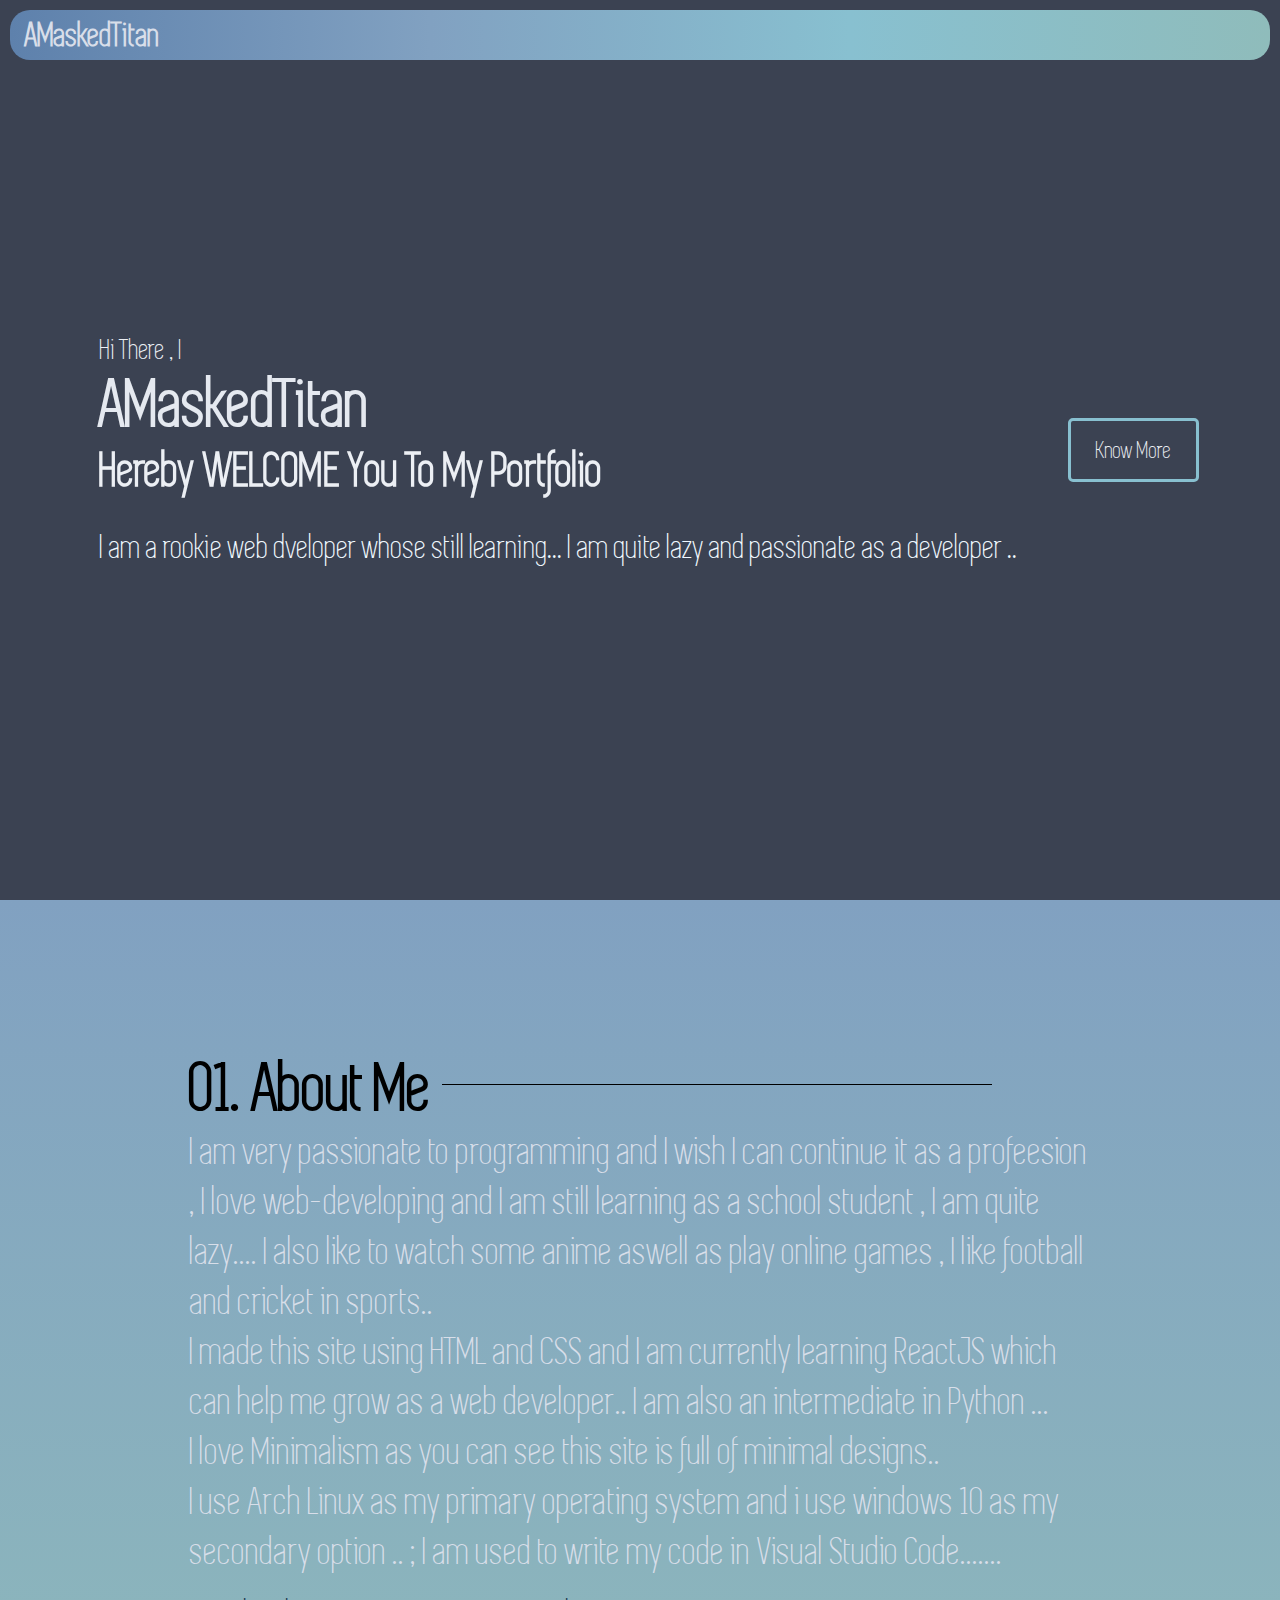
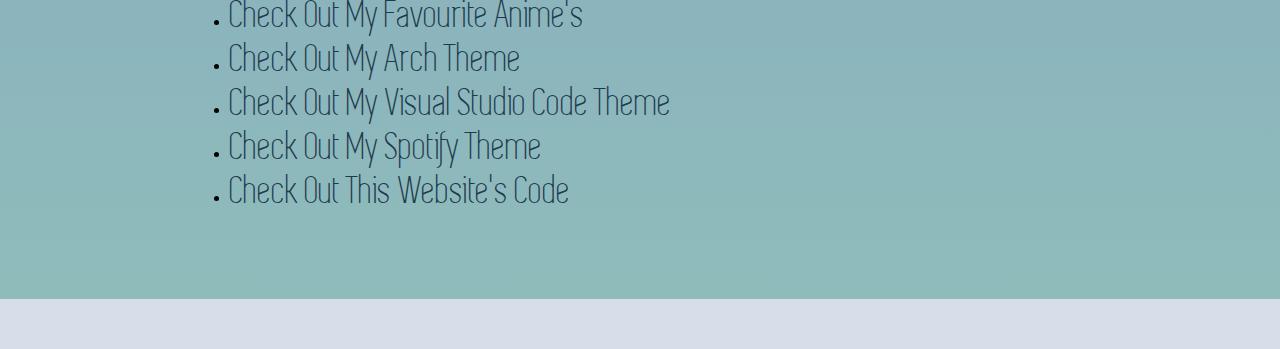
==== index.html @ 7bbeb24e "Rename all-cluster.html to index.html" ====
<!DOCTYPE html>
<html>
    <head>
        <title>AMaksedTitan | Web Developer</title>
        <link rel = "stylesheet" href="general-css.css">
        <link rel = "stylesheet" href="upper-section.css">
        <link rel = "stylesheet" href="middle-section.css"> 
        <link rel = "stylesheet" href="lower-section.css">
        <link rel = "stylesheet" href="top-section-css.css">
        <link rel = "icon" type = "image/x-icon" href="/images-used/unnamed.png">
        <meta name="viewport" content="width=device-width, initial-scale=1.0">
    </head>
    <body>
      <div class ="top">
        <div class = "topbar">
          <p class = "topbar-name">AMaskedTitan</p>
        <div class = "topbar-navigation-links">
        </div> 
        </div>
      </div>
      </div>
        <div class = "upper">
          <section class = "superman-container" id = "hexogen">
            <div class = "container">
              <h4 class = "hi-msg">Hi There , I </h4>
              <h1 class = "name">AMaskedTitan</h1>
              <h3 class = "welcome-msg">Hereby WELCOME You To My Portfolio</h3>
              <p class = "small-description">
                I am a rookie web dveloper whose still learning... I am quite lazy and  passionate as a developer ..  
              </p>
            </div>
            <div class = "nothing">
              <a class = "link-to-aboutme" href="#know-more-navigate">
                <button class = "know-more">Know More</button>
              </a>
            </div>
          </section>
        </div>
        <div class = "middle" id = "know-more-navigate">
          <section id = "batman-fly-over" class = "lmao">
            <div class = "about-me">
              <h1 class = "about-me-heading">
                About Me

              </h1>
            </div>
            <div>
              <p class = "description">
                I am very passionate to programming and I wish I can continue it as a profeesion , I love web-developing and I am still learning as a school student , I am quite lazy.... I also like to watch some anime aswell as play online games , I like football and cricket in sports..<br>I made this site using HTML and CSS and I am currently learning ReactJS which can help me grow as a web developer.. I am also an intermediate in Python ...<br>I love Minimalism as you can see this site is full of minimal designs..<br>I use Arch Linux as my primary operating system and i use windows 10 as my secondary option .. ; I am used to write my code in Visual Studio Code.......
              </p>
            </div>
            <div class = "check-out-links-list">
              <ul class = "link-list">
                <li>
                  <a href"" class = "fly-over">Check Out My Favourite Anime's</a>
                </li>
                <li>
                  <a href"" class = "fly-over">Check Out My Arch Theme</a>
                </li>  
                <li>
                  <a href"" class = "fly-over">Check Out My Visual Studio Code Theme</a>
                </li>
                <li>
                  <a href"" class = "fly-over">Check Out My Spotify Theme</a>
                </li>
                <li>
                  <a href"" class = "fly-over">Check Out This Website's Code</a>
                </li>
              </ul>
            </div>
          </section>
        </div>
        <div class = "check-outs-section">
          <section></section>
          <section></section>
          <section></section>
          <section></section>
          <section></section>
        </div>
        <div class = "footer"></div>
    </body>
</html>
---- general-css.css ----
@font-face {
    font-family: simplifica;
    src: url(SIMPLIFICA-font-folder/SIMPLIFICA/SIMPLIFICA\ Typeface.ttf);
  }
body {
    font-family: simplifica;
    margin:0;
    
 }
h1 {
    margin: 0;
}
@media  screen and (max-width :480px)  {
  body {
    object-fit: contain;
  }
  superman-container {
    width: fit-content;
  }
}
p {
  margin: 0;
}
.social-media-links-unorderedlist {
  display: flex;
  position:fixed;
}
.all-links-list {
  list-style: none;
  width: 20px;
  height: 20px;
}
.link-imager {
  width:20px;
  height: 20px;
  max-width:100%;
  color: inherit;
}
html {
  scroll-behavior: smooth;
}
---- upper-section.css ----
.upper {
    background-color: #3b4252;
    height: 100vh; 
}

.superman-container {
    display: flex;
    align-items:center;
    height: 100vh;
    min-height: 100vh;
    max-height: 100vh;
    margin: auto;
    margin-right: 50px ;
    margin-left: 50px;
    flex-wrap: wrap;
    flex-direction: row;
 
}
.container {
    flex: auto;
    width: 100%;
    min-width: fit-content;
    max-width: max-content;
    margin-right:50px;
    margin-left:50px;
   
}


h1,
h2,
h3,
h4,
h5 {
    margin: 0;
}
.hi-msg {
    font-size: 30px;
    color: #eceff4;
    font-weight: 300;
}
.name {
    font-size: 70px;
    color: #e5e9f0;
    font-weight: 900;
}
.welcome-msg {
    font-size:50px;
    color: #eceff4;
    font-weight: 600;
}
.know-more {
    padding-top:15px;
    padding-left:25px;
    padding-bottom:15px;
    padding-right:25px;
    margin-right: 20px;
    background-color: transparent;
    border:solid;
    border-color: #88c0d0;
    border-radius: 5px;
    border-width: 3px;
    color:#eceff4;
    font-family: simplifica;
    font-size: 25px;
    transition:background-color 0.15s , color 0.15s;
    display: inline-block;
}
.know-more:hover {
    cursor: pointer;
    border-color: transparent;
    background-color:#88c0d0 ;
    color: #3b4252;
}
.small-description {
    font-size:35px;
    margin-top: 30px;
    color: aliceblue;
}
---- middle-section.css ----
.middle {
    background-image: linear-gradient(#81a1c1,#8fbcbb);
    height: fit-content;
    padding-top: 50px;
    max-height: auto;
    padding-bottom: 70px;
}
.about-me-heading {
    font-size: 70px;
}
.about-me {
    display: flex;
    align-items: center;
}
.lmao {
    padding: 100px 0px;
    margin:0px auto;
    max-width:900px;
    padding-bottom: 0px;
}
.about-me-heading::before {
    content: "01.";
}
.about-me::after {
    content: "";
    display: inline-block;
    height: 0.5em;
    vertical-align: bottom;
    width: 550px;
    margin-right: -100%;
    margin-left: 10px;
    border-top: 1px solid black;
}
.description {
    font-size: 40px;
    line-height: 50px;
    color: #d8dee9;
}
.links-list {
    margin-top: 20px;


}
.fly-over {
    font-size :40px ; 
    color: #1d3a4d;
}
---- lower-section.css ----
.footer {
    background-color: #d8dee9;
    height: 50px;
}
---- top-section-css.css ----
.topbar {
  background-color: aqua;
  position: absolute;
  top:10px;
  right: 10px;
  left: 10px;
  height: 50px;
  border-radius: 20px;
  display: flex;
  flex-direction: row;
  align-items: center;
  padding-right:15px;
  padding-left:15px;
  background-image: linear-gradient(to left, #8fbcbb, #88c0d0, #81a1c1, #5e81ac);

}
.topbar-name {
  font-size: 35px;
  font-weight: 700;
  color:#d8dee9;

}
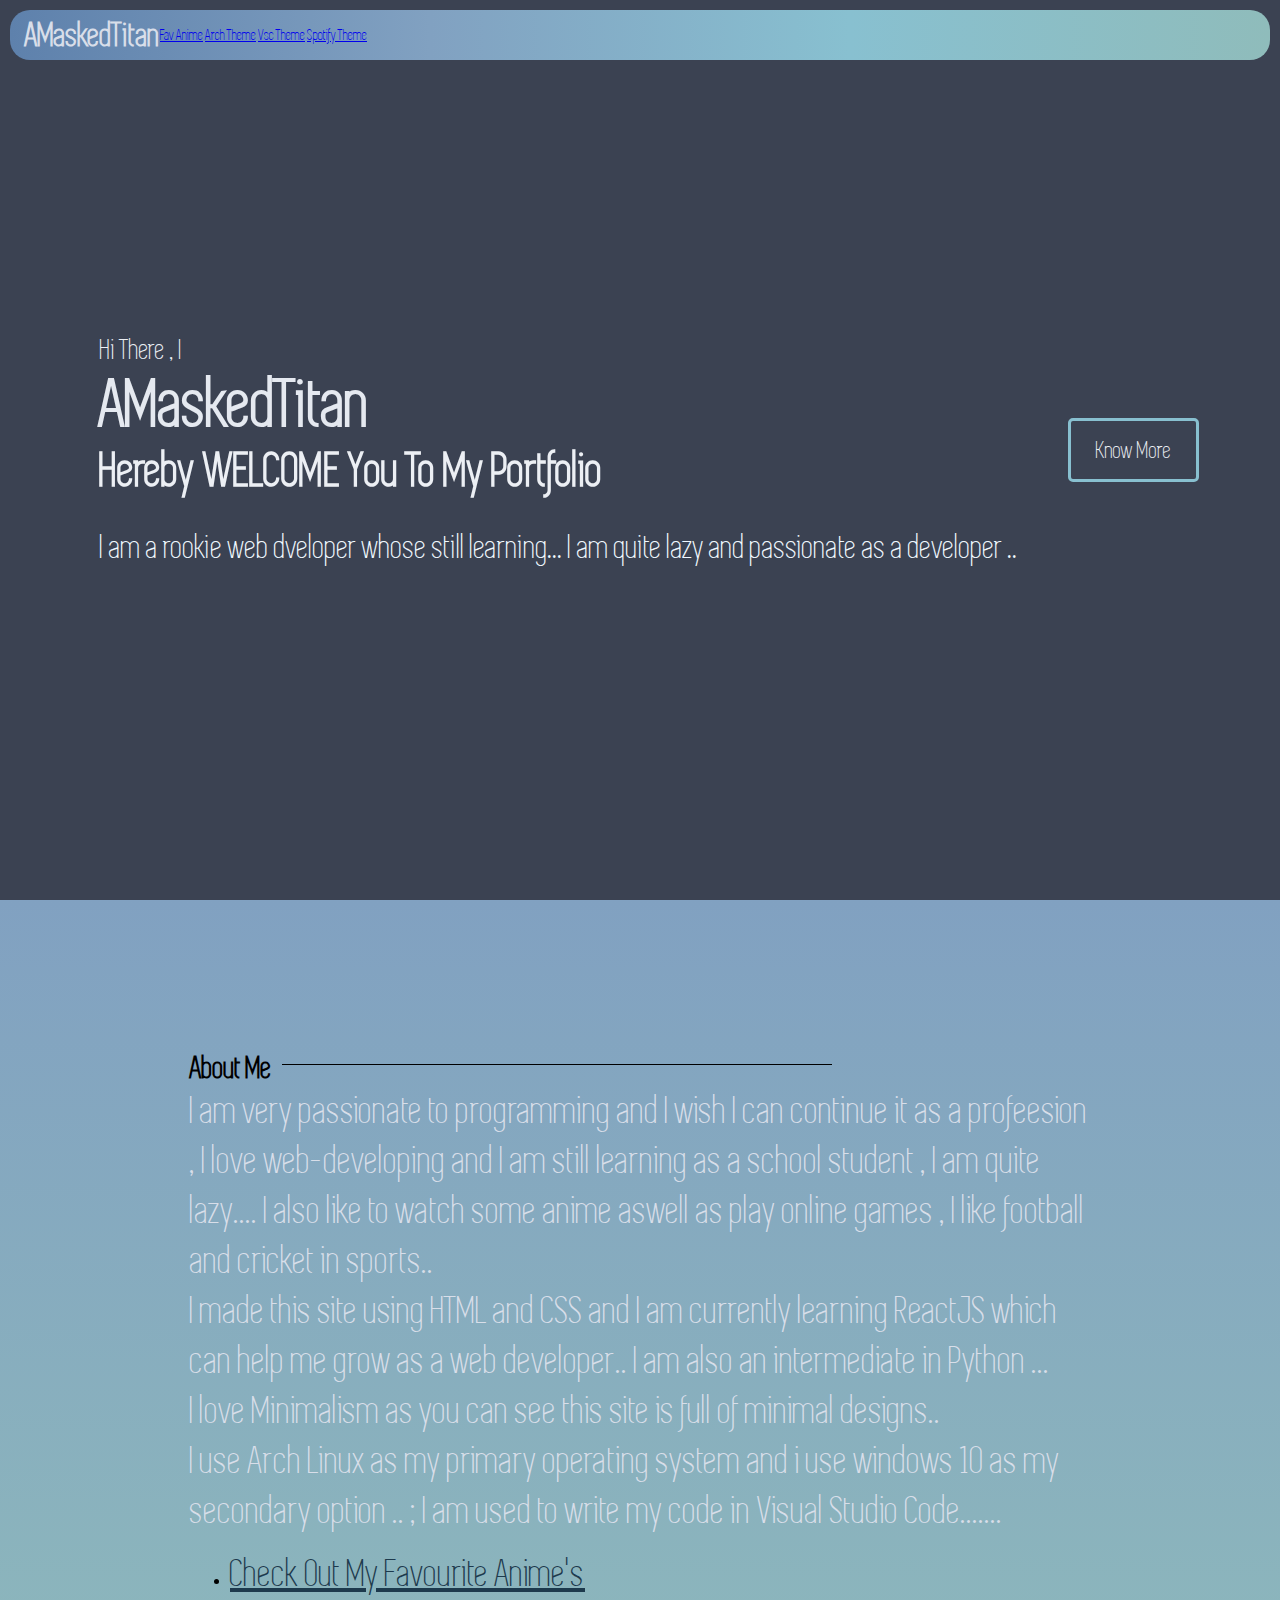
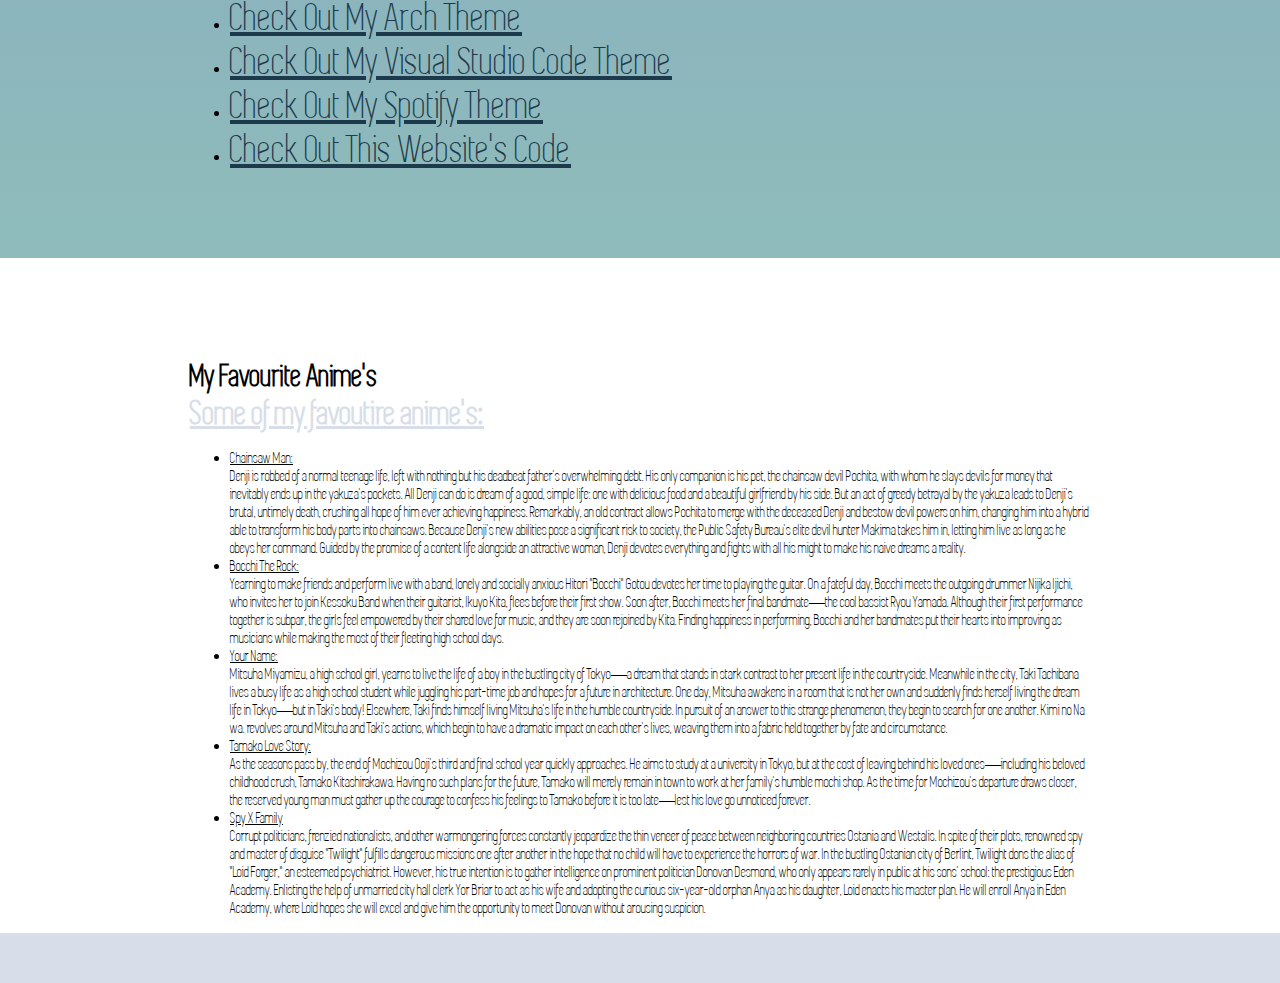
==== commit 643b8222: "Update index.html" ====
--- a/index.html
+++ b/index.html
@@ -13,10 +13,16 @@
     <body>
       <div class ="top">
         <div class = "topbar">
-          <p class = "topbar-name">AMaskedTitan</p>
-        <div class = "topbar-navigation-links">
+          <div>
+            <p class = "topbar-name">AMaskedTitan</p>
+          </div>
+          <div class = "topbar-navigation-links">
+            <a href="#anime-navigate"  class = "topbar-navigable-links">Fav Anime</a>
+            <a href="https://archcraft.io" target="_blank" class = "topbar-navigable-links">Arch Theme</a>
+            <a href="https://www.nordtheme.com/ports/visual-studio-code"  target="_blank" class = "topbar-navigable-links">Vsc Theme</a>
+            <a href="#https://github.com/Comfy-Themes/Spicetify"  target="_blank" class = "topbar-navigable-links">Spotify Theme</a>
         </div> 
-        </div>
+          </div>
       </div>
       </div>
         <div class = "upper">
@@ -39,7 +45,7 @@
         <div class = "middle" id = "know-more-navigate">
           <section id = "batman-fly-over" class = "lmao">
             <div class = "about-me">
-              <h1 class = "about-me-heading">
+              <h1 class = "heho-heading">
                 About Me
 
               </h1>
@@ -52,30 +58,65 @@
             <div class = "check-out-links-list">
               <ul class = "link-list">
                 <li>
-                  <a href"" class = "fly-over">Check Out My Favourite Anime's</a>
+                  <a href="#anime-navigate" class = "fly-over">Check Out My Favourite Anime's</a>
                 </li>
                 <li>
-                  <a href"" class = "fly-over">Check Out My Arch Theme</a>
+                  <a href="https://archcraft.io" target="_blank" class = "fly-over">Check Out My Arch Theme</a>
                 </li>  
                 <li>
-                  <a href"" class = "fly-over">Check Out My Visual Studio Code Theme</a>
+                  <a href="https://www.nordtheme.com/ports/visual-studio-code" target= "_blank" class = "fly-over">Check Out My Visual Studio Code Theme</a>
                 </li>
                 <li>
-                  <a href"" class = "fly-over">Check Out My Spotify Theme</a>
+                  <a href="https://github.com/Comfy-Themes/Spicetify" target="_blank" class = "fly-over">Check Out My Spotify Theme</a>
                 </li>
                 <li>
-                  <a href"" class = "fly-over">Check Out This Website's Code</a>
+                  <a href="https://github.com/amaskedtitan/amaskedtitan.github.io" target="_blank" class = "fly-over">Check Out This Website's Code</a>
                 </li>
               </ul>
             </div>
           </section>
         </div>
-        <div class = "check-outs-section">
-          <section></section>
-          <section></section>
-          <section></section>
-          <section></section>
-          <section></section>
+        <div class = "check-outs-sections">
+          <section id = "anime-navigate" class = "lmao">
+            <div class = "heading1">
+              <h1 class = "lol-heading">
+                My Favourite Anime's
+              </h1>
+            </div>
+            <h3 style = "font-size: 35px;color: #d8dee9;text-decoration: underline;">Some of my favoutire anime's:</h3>
+            <div class = "fav-anime-listos">
+              <ul class = "fav-anime-unorderlist">
+                <li class = "fav-anime-list">
+                  <span style="text-decoration: underline;">Chainsaw Man:</span><br>
+                  Denji is robbed of a normal teenage life, left with nothing but his deadbeat father's overwhelming debt. His only companion is his pet, the chainsaw devil Pochita, with whom he slays devils for money that inevitably ends up in the yakuza's pockets. All Denji can do is dream of a good, simple life: one with delicious food and a beautiful girlfriend by his side. But an act of greedy betrayal by the yakuza leads to Denji's brutal, untimely death, crushing all hope of him ever achieving happiness.
+
+                  Remarkably, an old contract allows Pochita to merge with the deceased Denji and bestow devil powers on him, changing him into a hybrid able to transform his body parts into chainsaws. Because Denji's new abilities pose a significant risk to society, the Public Safety Bureau's elite devil hunter Makima takes him in, letting him live as long as he obeys her command. Guided by the promise of a content life alongside an attractive woman, Denji devotes everything and fights with all his might to make his naive dreams a reality.
+                </li>
+                <li class = "fav-anime-list">
+                  <span style = "text-decoration: underline;">Bocchi The Rock:</span><br>
+                  Yearning to make friends and perform live with a band, lonely and socially anxious Hitori "Bocchi" Gotou devotes her time to playing the guitar. On a fateful day, Bocchi meets the outgoing drummer Nijika Ijichi, who invites her to join Kessoku Band when their guitarist, Ikuyo Kita, flees before their first show. Soon after, Bocchi meets her final bandmate—the cool bassist Ryou Yamada.
+                  Although their first performance together is subpar, the girls feel empowered by their shared love for music, and they are soon rejoined by Kita. Finding happiness in performing, Bocchi and her bandmates put their hearts into improving as musicians while making the most of their fleeting high school days.
+
+                </li>
+                <li class = "fav-anime-list">
+                  <span style = "text-decoration: underline;">Your Name:</span><br>
+                  Mitsuha Miyamizu, a high school girl, yearns to live the life of a boy in the bustling city of Tokyo—a dream that stands in stark contrast to her present life in the countryside. Meanwhile in the city, Taki Tachibana lives a busy life as a high school student while juggling his part-time job and hopes for a future in architecture.
+                  One day, Mitsuha awakens in a room that is not her own and suddenly finds herself living the dream life in Tokyo—but in Taki's body! Elsewhere, Taki finds himself living Mitsuha's life in the humble countryside. In pursuit of an answer to this strange phenomenon, they begin to search for one another.
+                  Kimi no Na wa. revolves around Mitsuha and Taki's actions, which begin to have a dramatic impact on each other's lives, weaving them into a fabric held together by fate and circumstance.
+                </li>
+                <li class = "fav-anime-list">
+                  <span style = "text-decoration: underline">Tamako Love Story:</span><br>
+                  As the seasons pass by, the end of Mochizou Ooji's third and final school year quickly approaches. He aims to study at a university in Tokyo, but at the cost of leaving behind his loved ones—including his beloved childhood crush, Tamako Kitashirakawa. Having no such plans for the future, Tamako will merely remain in town to work at her family's humble mochi shop.
+                  As the time for Mochizou's departure draws closer, the reserved young man must gather up the courage to confess his feelings to Tamako before it is too late—lest his love go unnoticed forever.
+                </li>
+                <li class = "fav-anime-list">
+                  <span style = "text-decoration: underline;">Spy X Family</span><br>
+                  Corrupt politicians, frenzied nationalists, and other warmongering forces constantly jeopardize the thin veneer of peace between neighboring countries Ostania and Westalis. In spite of their plots, renowned spy and master of disguise "Twilight" fulfills dangerous missions one after another in the hope that no child will have to experience the horrors of war.
+                  In the bustling Ostanian city of Berlint, Twilight dons the alias of "Loid Forger," an esteemed psychiatrist. However, his true intention is to gather intelligence on prominent politician Donovan Desmond, who only appears rarely in public at his sons' school: the prestigious Eden Academy. Enlisting the help of unmarried city hall clerk Yor Briar to act as his wife and adopting the curious six-year-old orphan Anya as his daughter, Loid enacts his master plan. He will enroll Anya in Eden Academy, where Loid hopes she will excel and give him the opportunity to meet Donovan without arousing suspicion. 
+                </li>
+              </ul>
+            </div>
+          </section>
         </div>
         <div class = "footer"></div>
     </body>
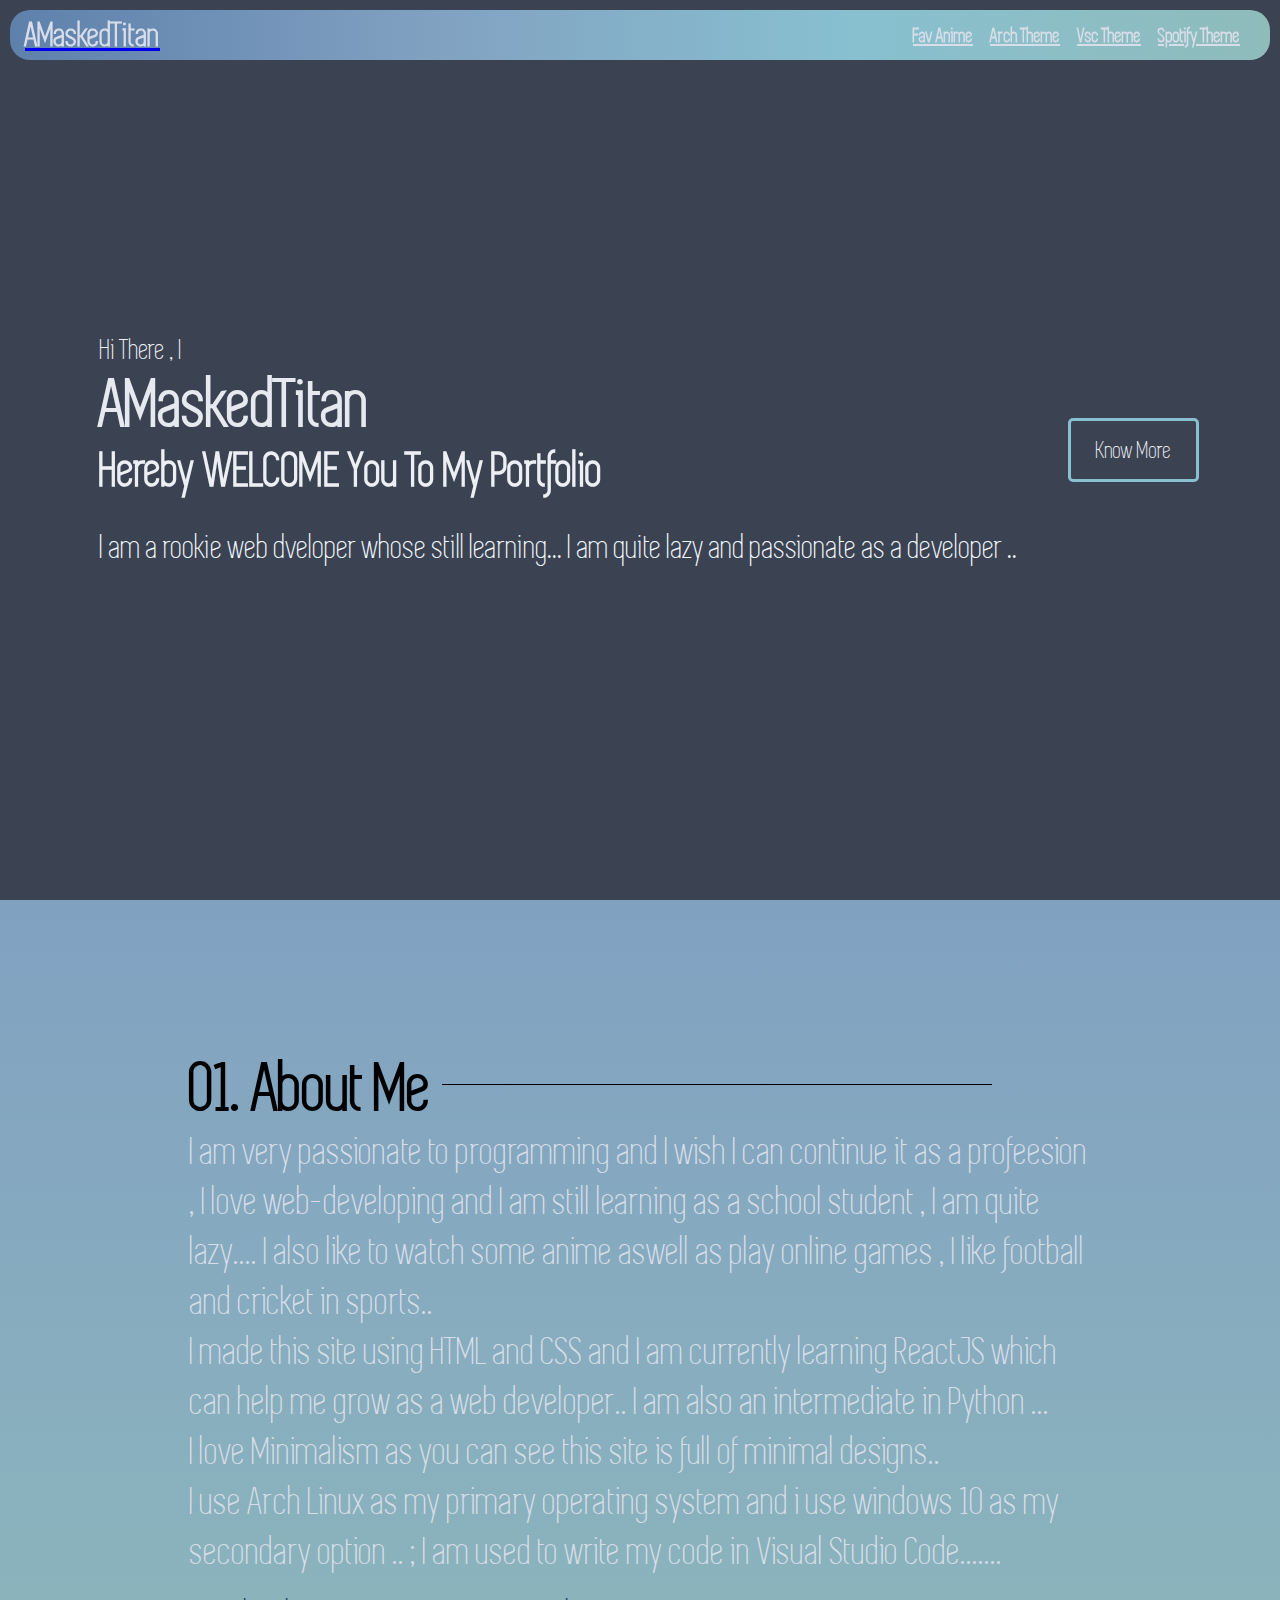
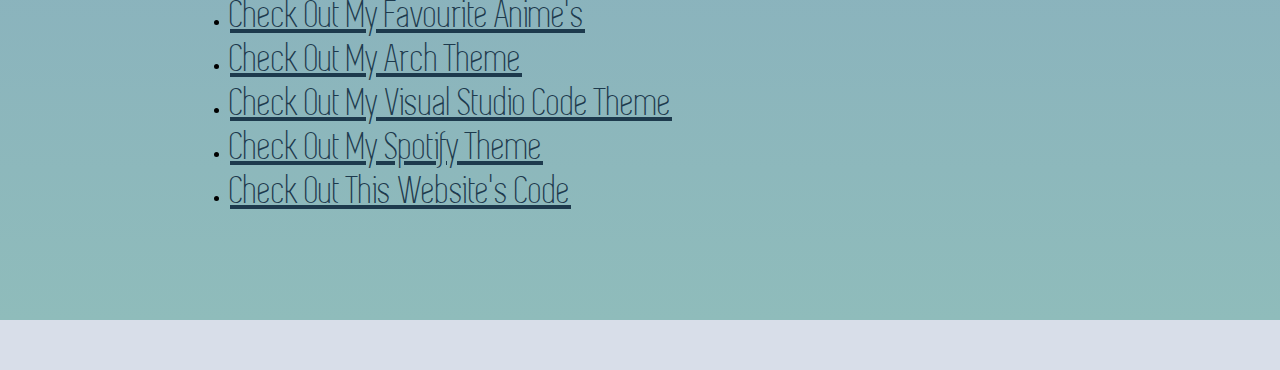
==== commit 46cfa388: "Update index.html" ====
--- a/index.html
+++ b/index.html
@@ -8,19 +8,30 @@
         <link rel = "stylesheet" href="lower-section.css">
         <link rel = "stylesheet" href="top-section-css.css">
         <link rel = "icon" type = "image/x-icon" href="/images-used/unnamed.png">
-        <meta name="viewport" content="width=device-width, initial-scale=1.0">
+        <script type="text/javascript">
+          if (screen.width <= 690) {
+            document.location = "index-mobile.html";
+          }
+        </script>
+        <script language=javascript>
+          if ((navigator.userAgent.match(/iPhone/i)) || (navigator.userAgent.match(/iPod/i))) {
+             location.replace("index-mobile.html");
+          }
+        </script>
     </head>
-    <body>
+    <body >
       <div class ="top">
         <div class = "topbar">
           <div>
-            <p class = "topbar-name">AMaskedTitan</p>
+            <a href = "#hexogen">
+              <p class = "topbar-name">AMaskedTitan</p>
+            </a>
           </div>
           <div class = "topbar-navigation-links">
             <a href="#anime-navigate"  class = "topbar-navigable-links">Fav Anime</a>
             <a href="https://archcraft.io" target="_blank" class = "topbar-navigable-links">Arch Theme</a>
             <a href="https://www.nordtheme.com/ports/visual-studio-code"  target="_blank" class = "topbar-navigable-links">Vsc Theme</a>
-            <a href="#https://github.com/Comfy-Themes/Spicetify"  target="_blank" class = "topbar-navigable-links">Spotify Theme</a>
+            <a href="https://github.com/Comfy-Themes/Spicetify"  target="_blank" class = "topbar-navigable-links">Spotify Theme</a>
         </div> 
           </div>
       </div>
@@ -58,7 +69,7 @@
             <div class = "check-out-links-list">
               <ul class = "link-list">
                 <li>
-                  <a href="#anime-navigate" class = "fly-over">Check Out My Favourite Anime's</a>
+                  <a href="" target="_blank"  class = "fly-over">Check Out My Favourite Anime's</a>
                 </li>
                 <li>
                   <a href="https://archcraft.io" target="_blank" class = "fly-over">Check Out My Arch Theme</a>
@@ -76,48 +87,6 @@
             </div>
           </section>
         </div>
-        <div class = "check-outs-sections">
-          <section id = "anime-navigate" class = "lmao">
-            <div class = "heading1">
-              <h1 class = "lol-heading">
-                My Favourite Anime's
-              </h1>
-            </div>
-            <h3 style = "font-size: 35px;color: #d8dee9;text-decoration: underline;">Some of my favoutire anime's:</h3>
-            <div class = "fav-anime-listos">
-              <ul class = "fav-anime-unorderlist">
-                <li class = "fav-anime-list">
-                  <span style="text-decoration: underline;">Chainsaw Man:</span><br>
-                  Denji is robbed of a normal teenage life, left with nothing but his deadbeat father's overwhelming debt. His only companion is his pet, the chainsaw devil Pochita, with whom he slays devils for money that inevitably ends up in the yakuza's pockets. All Denji can do is dream of a good, simple life: one with delicious food and a beautiful girlfriend by his side. But an act of greedy betrayal by the yakuza leads to Denji's brutal, untimely death, crushing all hope of him ever achieving happiness.
-
-                  Remarkably, an old contract allows Pochita to merge with the deceased Denji and bestow devil powers on him, changing him into a hybrid able to transform his body parts into chainsaws. Because Denji's new abilities pose a significant risk to society, the Public Safety Bureau's elite devil hunter Makima takes him in, letting him live as long as he obeys her command. Guided by the promise of a content life alongside an attractive woman, Denji devotes everything and fights with all his might to make his naive dreams a reality.
-                </li>
-                <li class = "fav-anime-list">
-                  <span style = "text-decoration: underline;">Bocchi The Rock:</span><br>
-                  Yearning to make friends and perform live with a band, lonely and socially anxious Hitori "Bocchi" Gotou devotes her time to playing the guitar. On a fateful day, Bocchi meets the outgoing drummer Nijika Ijichi, who invites her to join Kessoku Band when their guitarist, Ikuyo Kita, flees before their first show. Soon after, Bocchi meets her final bandmate—the cool bassist Ryou Yamada.
-                  Although their first performance together is subpar, the girls feel empowered by their shared love for music, and they are soon rejoined by Kita. Finding happiness in performing, Bocchi and her bandmates put their hearts into improving as musicians while making the most of their fleeting high school days.
-
-                </li>
-                <li class = "fav-anime-list">
-                  <span style = "text-decoration: underline;">Your Name:</span><br>
-                  Mitsuha Miyamizu, a high school girl, yearns to live the life of a boy in the bustling city of Tokyo—a dream that stands in stark contrast to her present life in the countryside. Meanwhile in the city, Taki Tachibana lives a busy life as a high school student while juggling his part-time job and hopes for a future in architecture.
-                  One day, Mitsuha awakens in a room that is not her own and suddenly finds herself living the dream life in Tokyo—but in Taki's body! Elsewhere, Taki finds himself living Mitsuha's life in the humble countryside. In pursuit of an answer to this strange phenomenon, they begin to search for one another.
-                  Kimi no Na wa. revolves around Mitsuha and Taki's actions, which begin to have a dramatic impact on each other's lives, weaving them into a fabric held together by fate and circumstance.
-                </li>
-                <li class = "fav-anime-list">
-                  <span style = "text-decoration: underline">Tamako Love Story:</span><br>
-                  As the seasons pass by, the end of Mochizou Ooji's third and final school year quickly approaches. He aims to study at a university in Tokyo, but at the cost of leaving behind his loved ones—including his beloved childhood crush, Tamako Kitashirakawa. Having no such plans for the future, Tamako will merely remain in town to work at her family's humble mochi shop.
-                  As the time for Mochizou's departure draws closer, the reserved young man must gather up the courage to confess his feelings to Tamako before it is too late—lest his love go unnoticed forever.
-                </li>
-                <li class = "fav-anime-list">
-                  <span style = "text-decoration: underline;">Spy X Family</span><br>
-                  Corrupt politicians, frenzied nationalists, and other warmongering forces constantly jeopardize the thin veneer of peace between neighboring countries Ostania and Westalis. In spite of their plots, renowned spy and master of disguise "Twilight" fulfills dangerous missions one after another in the hope that no child will have to experience the horrors of war.
-                  In the bustling Ostanian city of Berlint, Twilight dons the alias of "Loid Forger," an esteemed psychiatrist. However, his true intention is to gather intelligence on prominent politician Donovan Desmond, who only appears rarely in public at his sons' school: the prestigious Eden Academy. Enlisting the help of unmarried city hall clerk Yor Briar to act as his wife and adopting the curious six-year-old orphan Anya as his daughter, Loid enacts his master plan. He will enroll Anya in Eden Academy, where Loid hopes she will excel and give him the opportunity to meet Donovan without arousing suspicion. 
-                </li>
-              </ul>
-            </div>
-          </section>
-        </div>
         <div class = "footer"></div>
     </body>
 </html>
--- a/middle-section.css
+++ b/middle-section.css
@@ -4,8 +4,9 @@
     padding-top: 50px;
     max-height: auto;
     padding-bottom: 70px;
+    min-height: 100vh;
 }
-.about-me-heading {
+.heho-heading {
     font-size: 70px;
 }
 .about-me {
@@ -18,7 +19,7 @@
     max-width:900px;
     padding-bottom: 0px;
 }
-.about-me-heading::before {
+.heho-heading::before {
     content: "01.";
 }
 .about-me::after {
@@ -44,4 +45,46 @@
 .fly-over {
     font-size :40px ; 
     color: #1d3a4d;
-}+}
+.check-outs-sections {
+    background-image: linear-gradient(#4c566a,#434c5e);
+    height: fit-content;
+    min-height: 100vh;
+    padding:50px 100px;
+}
+.lil-heading,
+.lol-heading {
+    font-size: 70px;
+}
+.lol-heading::before {
+    content: "02.";
+}
+.lol-heading::after {
+    content: "";
+    display: inline-block;
+    height: 0.5em;
+    vertical-align: bottom;
+    width: 550px;
+    margin-right: -100%;
+    margin-left: 10px;
+    border-top: 1px solid black;
+}
+
+.fav-anime-list {
+    font-size: 40px;
+    color:#b2ceeb;
+    margin-bottom: 30px;
+}
+.lil-heading::before {
+    content: "03.";
+}
+.lil-heading::after {
+    content: "";
+    display: inline-block;
+    height: 0.5em;
+    vertical-align: bottom;
+    width: 550px;
+    margin-right: -100%;
+    margin-left: 10px;
+    border-top: 1px solid black;
+}
--- a/top-section-css.css
+++ b/top-section-css.css
@@ -1,6 +1,6 @@
 .topbar {
   background-color: aqua;
-  position: absolute;
+  position: fixed;
   top:10px;
   right: 10px;
   left: 10px;
@@ -12,6 +12,7 @@
   padding-right:15px;
   padding-left:15px;
   background-image: linear-gradient(to left, #8fbcbb, #88c0d0, #81a1c1, #5e81ac);
+  justify-content: space-between;
 
 }
 .topbar-name {
@@ -20,3 +21,13 @@
   color:#d8dee9;
 
 }
+.topbar-navigable-links {
+  color: #d8dee9;
+  font-weight: 700;
+  font-size: 21px;
+  margin-right: 15px;
+
+}
+.topbar-navigable-links:hover {
+  text-decoration: underline;
+}
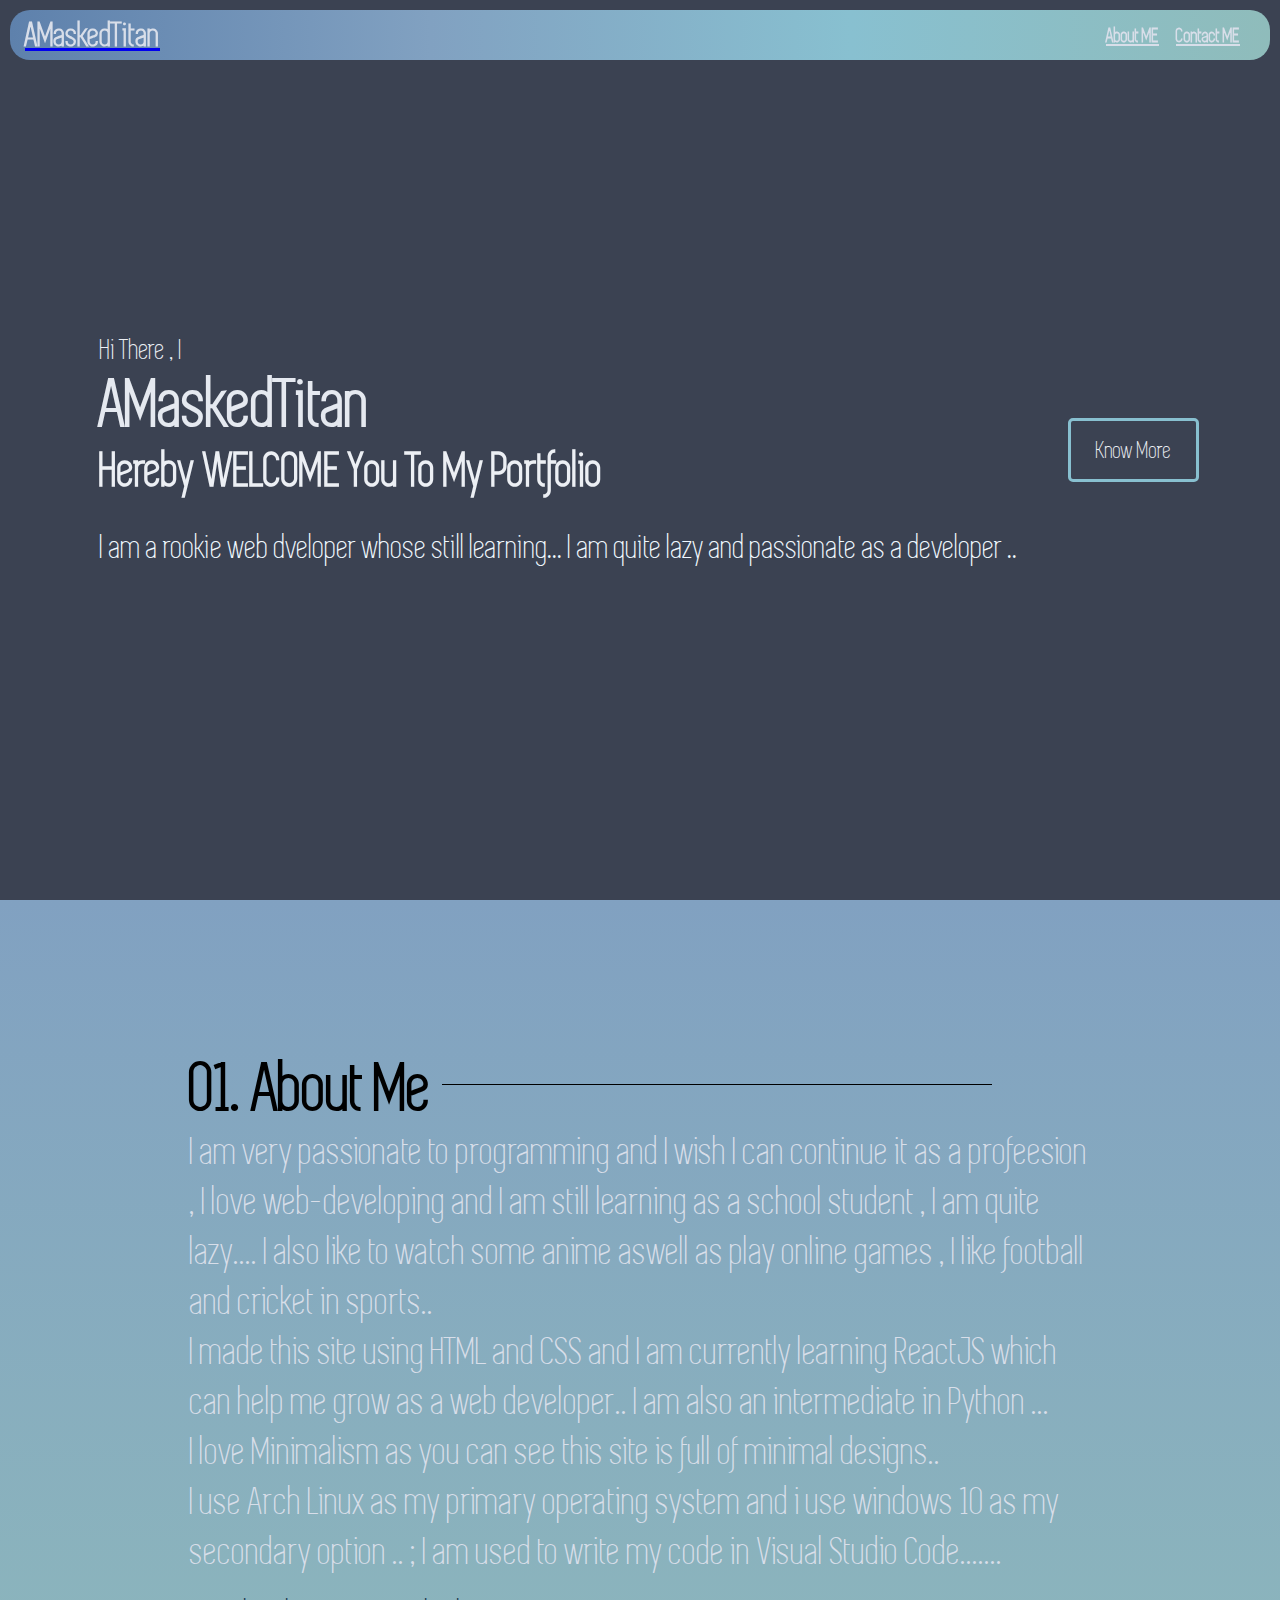
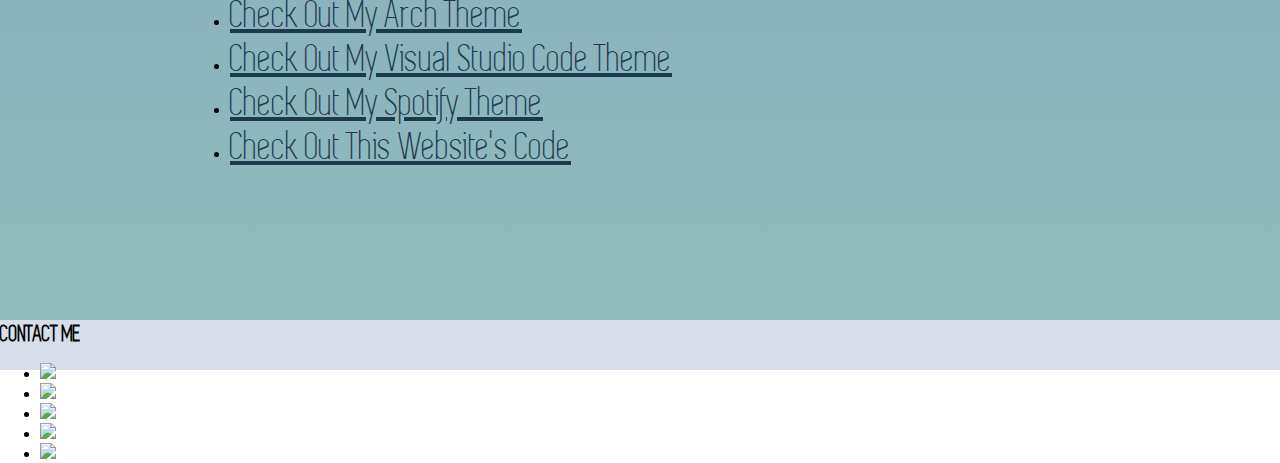
==== commit 12bccf57: "Update index.html" ====
--- a/index.html
+++ b/index.html
@@ -28,11 +28,8 @@
             </a>
           </div>
           <div class = "topbar-navigation-links">
-            <a href="#anime-navigate"  class = "topbar-navigable-links">Fav Anime</a>
-            <a href="https://archcraft.io" target="_blank" class = "topbar-navigable-links">Arch Theme</a>
-            <a href="https://www.nordtheme.com/ports/visual-studio-code"  target="_blank" class = "topbar-navigable-links">Vsc Theme</a>
-            <a href="https://github.com/Comfy-Themes/Spicetify"  target="_blank" class = "topbar-navigable-links">Spotify Theme</a>
-        </div> 
+            <a class = "topbar-navigable-links" href = #batman-fly-over>About ME</a>
+            <a class = "topbar-navigable-links" href="#contact-me">Contact ME</a>
           </div>
       </div>
       </div>
@@ -69,9 +66,6 @@
             <div class = "check-out-links-list">
               <ul class = "link-list">
                 <li>
-                  <a href="" target="_blank"  class = "fly-over">Check Out My Favourite Anime's</a>
-                </li>
-                <li>
                   <a href="https://archcraft.io" target="_blank" class = "fly-over">Check Out My Arch Theme</a>
                 </li>  
                 <li>
@@ -87,6 +81,41 @@
             </div>
           </section>
         </div>
-        <div class = "footer"></div>
+        <div class = "footer">
+          <SECTION id = "contact-me" class = "contact-me">
+            <div class = "superman">
+              <h2 class = "contact-me-heading">CONTACT ME</h2>
+            </div>
+            <div class ="all-contact-me-links">
+              <ul class = "lal">
+                <li>
+                  <a class = "github-link" href="https://github.com/amaskedtitan" target="_blank">
+                    <img class = "github-img" src = "images-used/fotor_2023-1-7_17_24_55.png">
+                  </a>
+                </li>
+                <li>
+                  <a class = "github-link" href="mailto:optech37@gmail.com" target="_blank">
+                    <img class = "github-img" src = "images-used/fotor_gmail_2023-1-7_17_30_12.png">
+                  </a>
+                </li>
+                <li>
+                  <a class = "github-link" href="https://www.reddit.com/user/Blue-Defender" target="_blank">
+                    <img class = "github-img" src = "images-used/fotor_reddit_2023-1-7_17_33_51.png">
+                  </a>
+                </li>
+                <li>
+                  <a class = "github-link" href="https://discord.com/users/874530550487060490" target="_blank">
+                    <img class = "github-img" src = "images-used/fotor_discord_2023-1-7_17_42_44.png">
+                  </a>
+                </li>
+                <li>
+                  <a class = "github-link" href="https://www.linkedin.com/in/op-tech-8331a4261/" target="_blank">
+                    <img class = "github-img" src = "images-used/fotor_linkden_2023-1-7_17_46_21.png">
+                  </a>
+                </li>
+              </ul>
+            </div>
+          </SECTION>
+        </div>
     </body>
 </html>
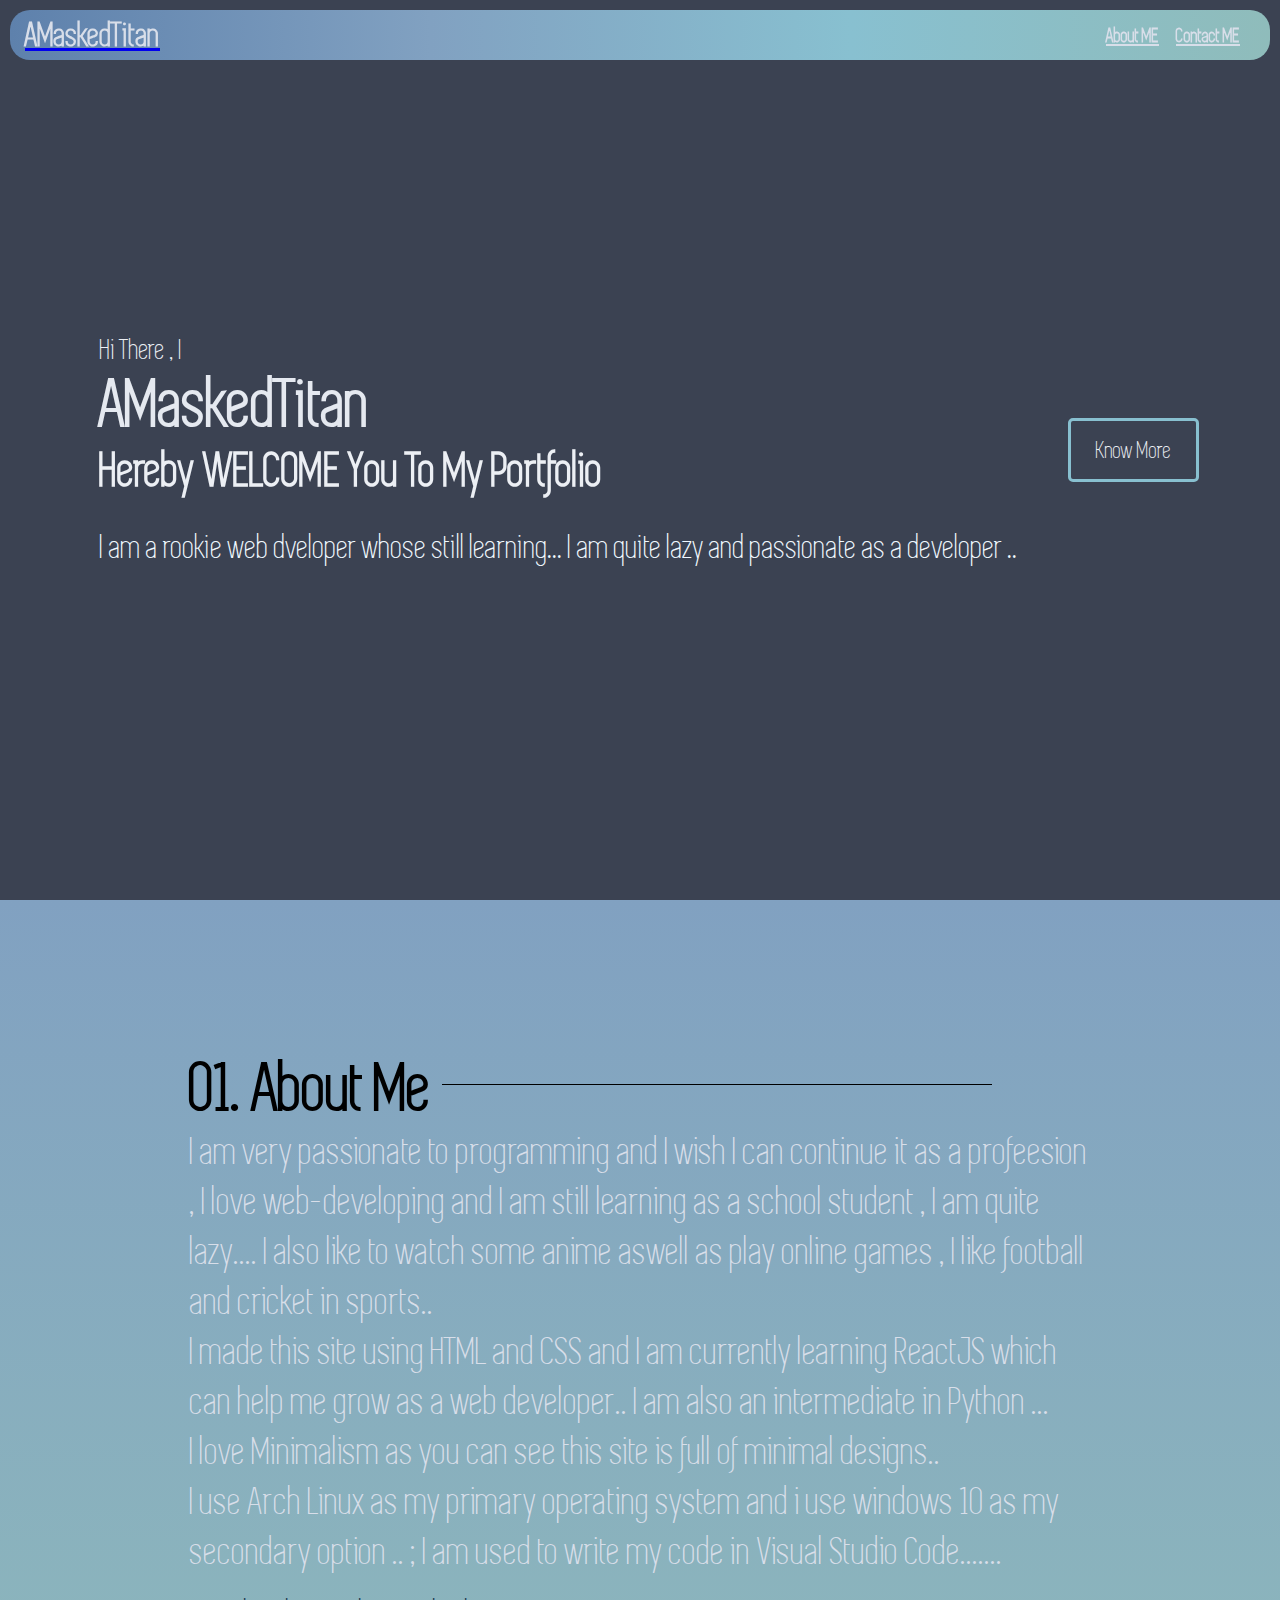
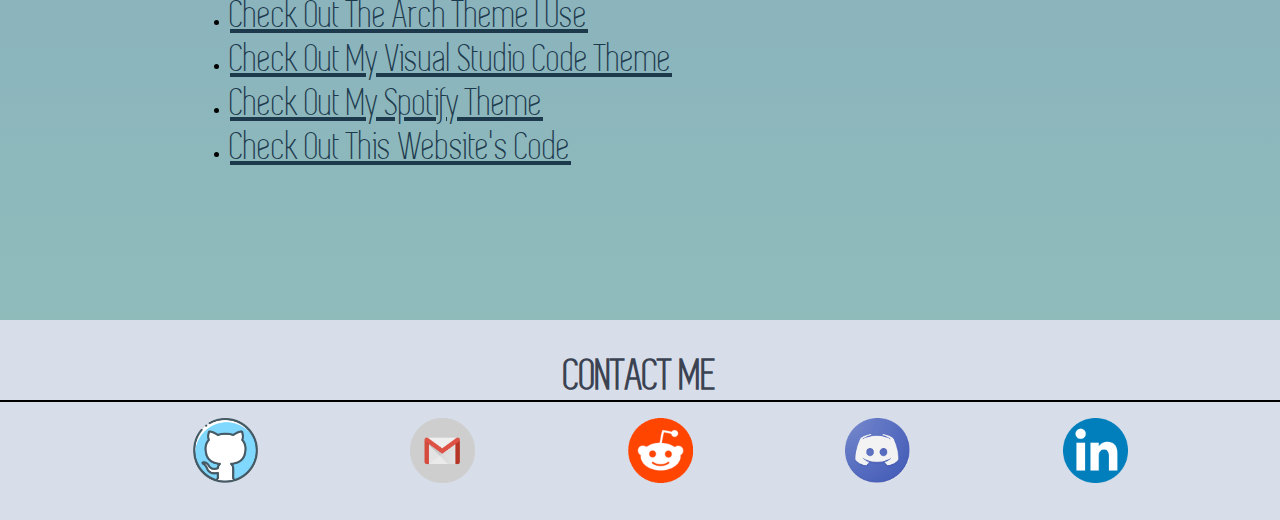
==== commit f38bd5b3: "Update index.html" ====
--- a/index.html
+++ b/index.html
@@ -66,7 +66,7 @@
             <div class = "check-out-links-list">
               <ul class = "link-list">
                 <li>
-                  <a href="https://archcraft.io" target="_blank" class = "fly-over">Check Out My Arch Theme</a>
+                  <a href="https://archcraft.io" target="_blank" class = "fly-over">Check Out The  Arch Theme I Use</a>
                 </li>  
                 <li>
                   <a href="https://www.nordtheme.com/ports/visual-studio-code" target= "_blank" class = "fly-over">Check Out My Visual Studio Code Theme</a>
--- a/middle-section.css
+++ b/middle-section.css
@@ -88,3 +88,6 @@
     margin-left: 10px;
     border-top: 1px solid black;
 }
+.fly-over:hover {
+    text-decoration: underline;
+}
--- a/lower-section.css
+++ b/lower-section.css
@@ -1,4 +1,33 @@
 .footer {
     background-color: #d8dee9;
-    height: 50px;
-}+    height: 200px;
+}
+.contact-me {
+ padding-top: 30px;
+}
+.superman {
+    display: flex;
+    align-items : center;
+    justify-content: center;
+    border-bottom: solid;
+    border-bottom-color: black;
+    border-bottom-width: 2px;
+}
+.contact-me-heading {
+    font-size: 45px;
+    color: #3b4252;
+}
+.lal {
+    list-style: none;
+    display: flex;
+    flex-direction: row;
+    justify-content: space-evenly;
+
+}
+.github-img {
+    height: 65px;
+    transition: height 0.15s;
+}
+.github-img:hover{
+    height: 80px;
+}
